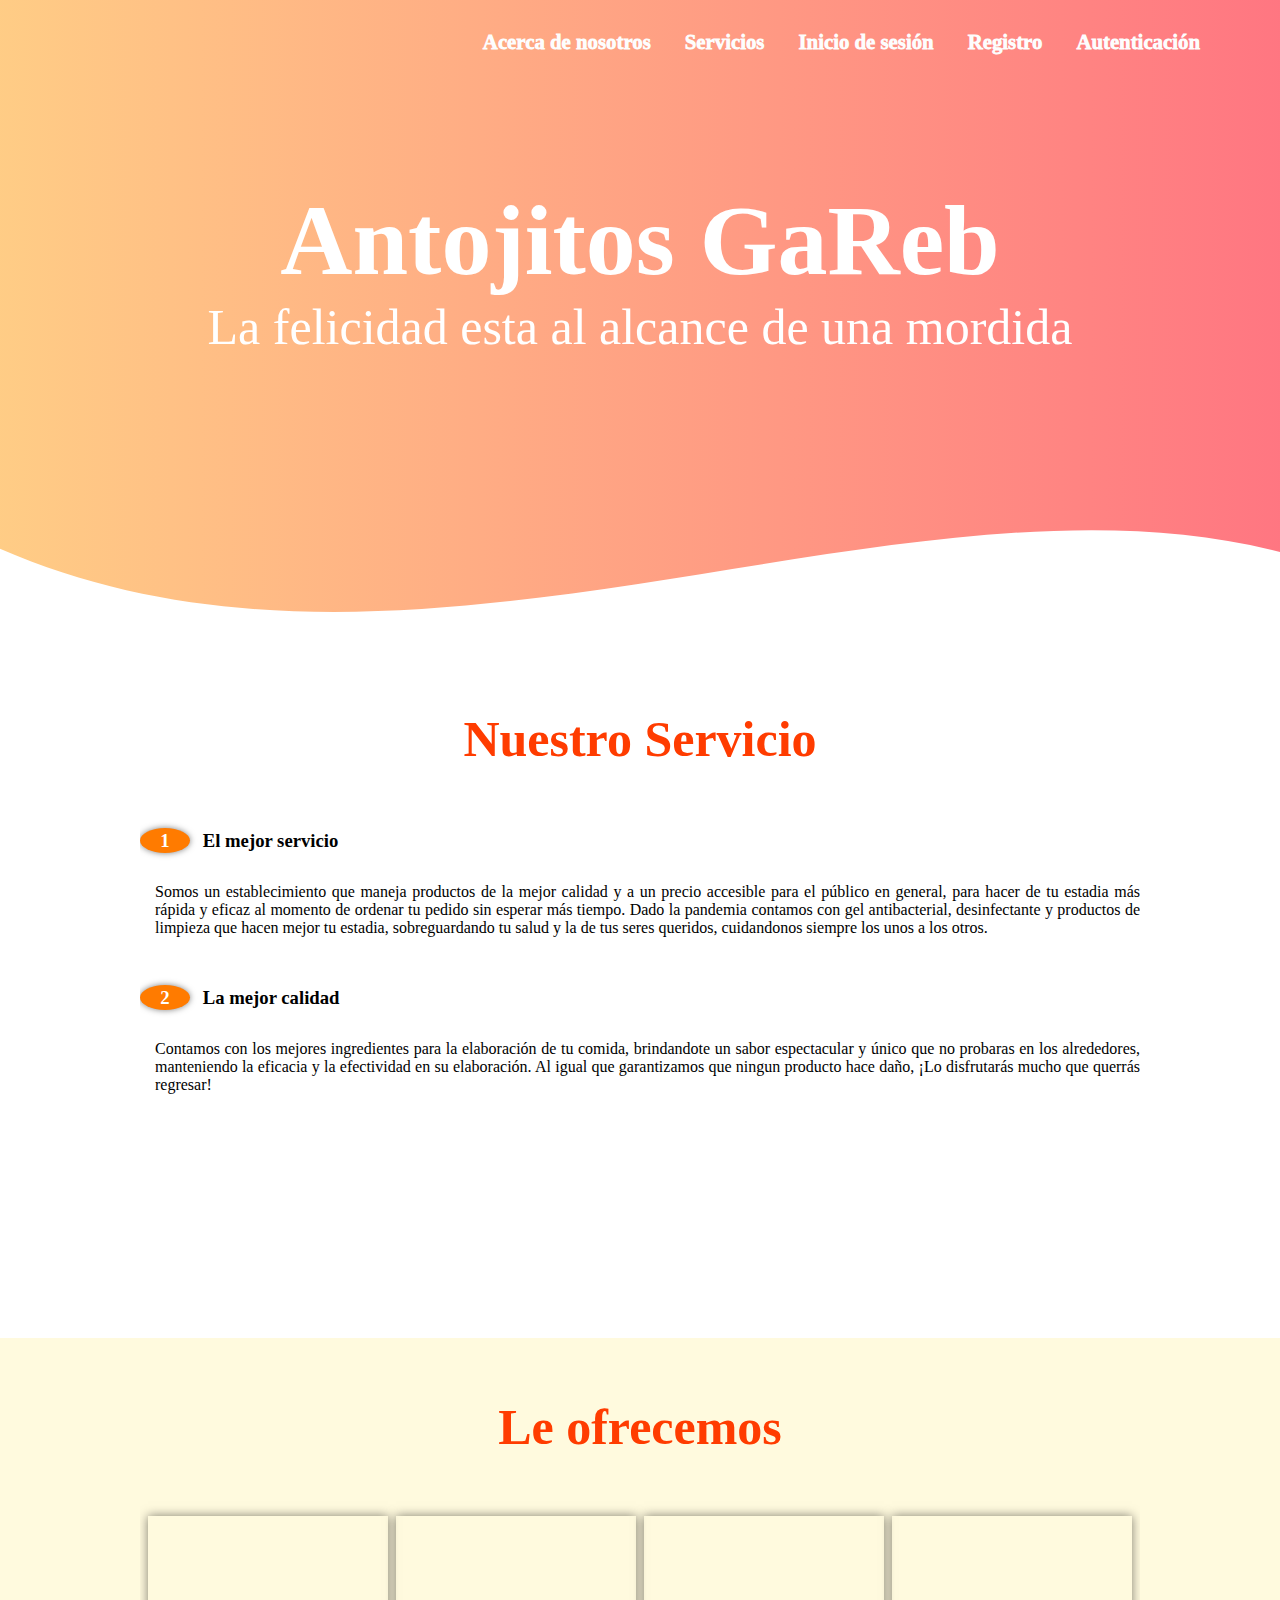
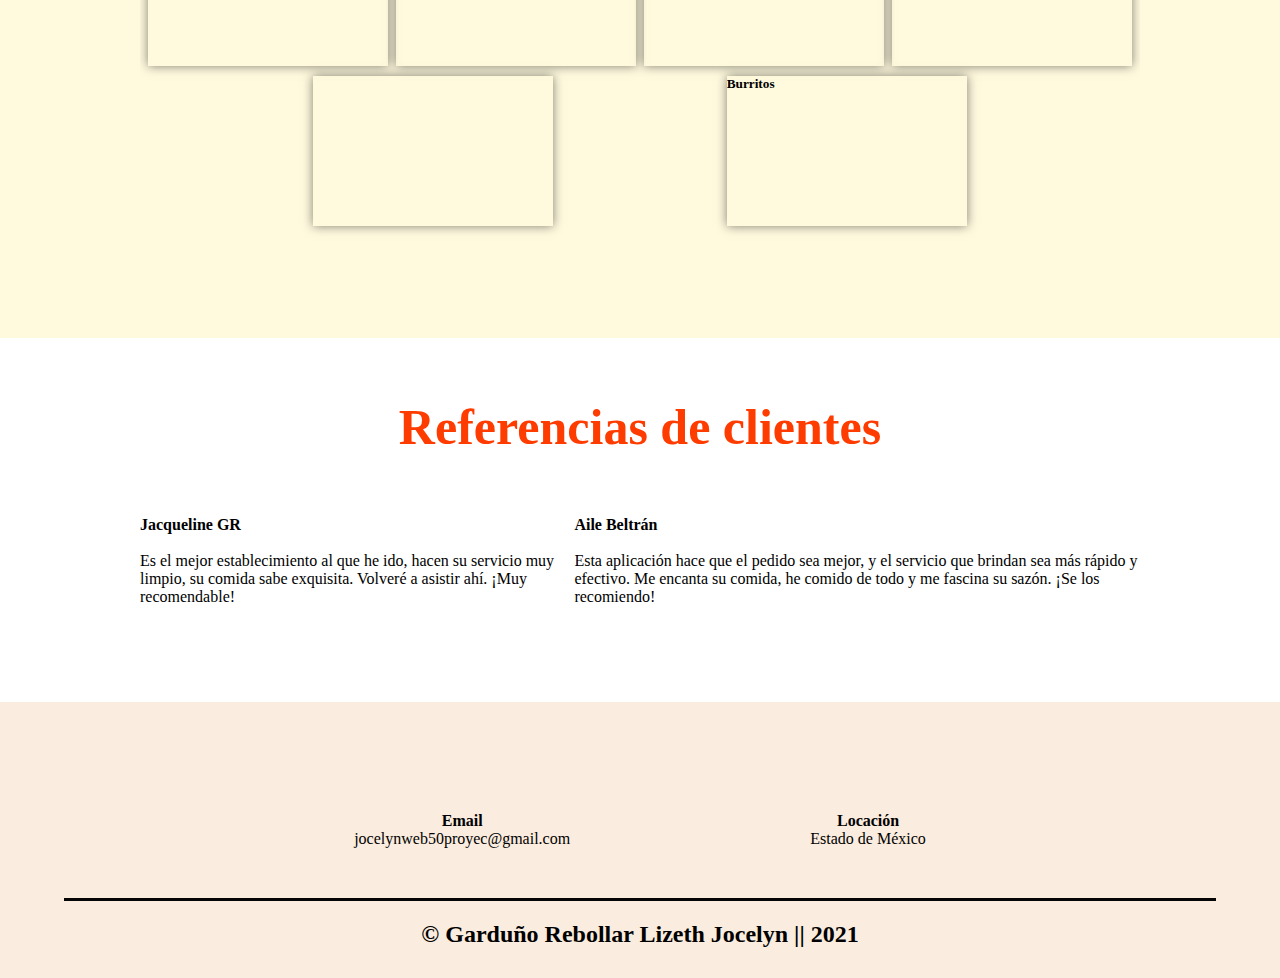
==== index.html @ 6f93dbb1 "Update index.html" ====
<!DOCTYPE html>
<html lang="es">
<head>
    <meta charset="UTF-8">
    <meta http-equiv="X-UA-Compatible" content="IE=edge">
    <meta name="viewport" content="width=device-width, initial-scale=1.0">
    <link rel="shortcut icon" href="img/icono.png" type="image/x-icon">
    <link rel="stylesheet" href="css/style.css">
    <title>Proyecto Final</title>
</head>
<body>
    <header>
        <nav>
            <a href="#nuestro-servicio">Acerca de nosotros</a>
            <a href="#servicios">Servicios</a>
            <a href="./iniciosesion.html">Inicio de sesión</a>
            <a href="./registro.html">Registro</a>
            <a href="./auten.html">Autenticación</a>
        </nav>
        <section class="textos-header">
            <h1>Antojitos GaReb</h1>
            <h2>La felicidad esta al alcance de una mordida</h2>
        </section> <br>
        <div class="wave" style="height: 150px; overflow: hidden;" ><svg viewBox="0 0 500 150" preserveAspectRatio="none" style="height: 100%; width: 100%;">
            <path d="M-9.12,36.02 C154.91,238.31 349.20,-49.98 500.00,49.98 L500.00,150.00 L0.00,150.00 Z" style="stroke: none; fill: rgb(255, 255, 255);"></path></svg></div>
    </header>
    <main>
        <section class="contenido sobre nosotros">
            <a name="nuestro-servicio"/>
            <h2 class="titulo" id="ac">Nuestro Servicio</h2>
            <div class="contenido-sobre-nosotros">
                <div class="contenido-textos">
                    <h3><span>1</span> El mejor servicio</h3>
                    <p>Somos un establecimiento que maneja productos de la mejor calidad y a un precio accesible para el público en general, para hacer de tu estadia más rápida y eficaz al momento de ordenar tu pedido sin esperar más tiempo. Dado la pandemia contamos con gel antibacterial, desinfectante y productos de limpieza que hacen mejor tu estadia, sobreguardando tu salud y la de tus seres queridos, cuidandonos siempre los unos a los otros.</p>
                    <br>
                    <h3><span>2</span> La mejor calidad</h3>
                    <p>Contamos con los mejores ingredientes para la elaboración de tu comida, brindandote un sabor espectacular y único que no probaras en los alrededores, manteniendo la eficacia y la efectividad en su elaboración. Al igual que garantizamos que ningun producto hace daño, ¡Lo disfrutarás mucho que querrás regresar! </p>
                </div>
            </div>
        </section>
        <section class="portafolio">
            <a name="servicios"/>
            <div class="contenido">
                <h2 class="titulo">Le ofrecemos</h2>
                <div class="galeria-port">
                    <div class="imagen-port">
                        <div class="comi">
                            <p>Hamburguesas<p>
                        </div>
                    </div>
                    <div class="imagen-port">
                        <div class="comi">
                            <p>Hot-Dogs<p>
                        </div>
                    </div>
                    <div class="imagen-port">
                        <div class="comi">
                            <p>Refrescos<p>
                        </div>
                    </div>
                    <div class="imagen-port">
                        <div class="comi">
                            <p>Papas-Fritas<p>
                        </div>
                    </div>
                    <div class="imagen-port">
                        <div class="comi">
                            <p>Aguas<p>
                        </div>
                    </div>
                    <div class="imagen-port">
                        <div class="comi">
                            <h5>Burritos<h5>
                        </div>
                    </div>
                </div>
            </div>
        </section>
        <div class="contenido">
            <h2 class="titulo">Referencias de clientes</h2>
            <div class="cards">
                    <div class="contenido-texto-card">
                        <h4>Jacqueline GR</h4> <br>
                        <p>Es el mejor establecimiento al que he ido, hacen su servicio muy limpio, su comida sabe exquisita. Volveré a asistir ahí. ¡Muy recomendable! </p>
                    </div>
                <br>
                <div class="cards">
                        <div class="contenido-texto-card">
                            <h4>Aile Beltrán</h4> <br>
                            <p>Esta aplicación hace que el pedido sea mejor, y el servicio que brindan sea más rápido y efectivo. Me encanta su comida, he comido de todo y me fascina su sazón. ¡Se los recomiendo! </p>
                    </div>
            </div>
        </div>
    </main>
    <br><br>
    <footer>
        <div class="contenido-footer">
            <div class="content-foo">
                <h4>Email</h4>
                <p>jocelynweb50proyec@gmail.com</p>
            </div>
            <div class="content-foo">
                <h4>Locación</h4>
                <p>Estado de México</p>
            </div>
        </div>
        <h3 class="titulo-final">&copy; Garduño Rebollar Lizeth Jocelyn  ||  2021</h3>
    </footer>
</body>
</html>
---- css/style.css ----
*{
    margin: 0;
    padding: 0;
    box-sizing: border-box;
}
body{
    font-family: 'open sans';
}
.contenido{
    padding: 60px 0;
    width: 100%;
    max-width: 1000px;
    margin: auto;
    overflow: hidden;
}
.titulo {
    color:#ff3c00;
    font-size: 50px;
    text-align: center;
    margin-bottom: 60px;
}
/*----Header----*/
header{
    width: 100%;
    height: 650px;
    background: #ff5f6cab;  
    /* fallback for old browsers */
    background: -webkit-linear-gradient(to right, #ffc471da, #ff5f6cda), url(../img/portada.jpg);  
    /* Chrome 10-25, Safari 5.1-6 */
    background: linear-gradient(to right, #ffc471da, #ff5f6cda), url(../img/portada.jpg); 
    /* W3C, IE 10+/ Edge, Firefox 16+, Chrome 26+, Opera 12+, Safari 7+ */
    background-size: cover;
    background-attachment: fixed;
}
nav{
    text-align: right;
    padding: 30px 50px 0 0;
}
nav > a{
    color:rgb(253, 253, 253);
    font-weight: 1000;
    text-decoration: none;
    margin-right: 30px;
    font-size: 130%;
}
nav > a:hover{
    text-decoration: underline;
}
header .textos-header{
    display:flex;
    height: 430px;
    width: 100%;
    align-items: center;
    justify-content: center;
    flex-direction: column;
    text-align: center;
}
.textos-header h1{
    font-size: 100px;
    color: white;
}
.textos-header h2{
    font-size: 50px;
    font-weight: 300;
    color: white;
}
.wave{
    position: absolute;
    width: 100%;
}
.contenido-sobre-nosotros{
    display: flex;
    justify-content: space-evenly;
    height: 450px;
}
.imagen-about-us{
    width: 48%;
}
.sobre-nosotros .contenido-textos{
    width:50%
}
.contenido-textos h3{
    margin-bottom: 30px;
}
.contenido-textos h3 span{
    background:rgb(255, 123, 0) ;
    color: white;
    border-radius: 100%;
    display: inline-block;
    text-align: center;
    width: 50px;
    height: 25px;
    padding: 2px;
    box-shadow: 0 0 6px 0 rgba(0, 0, 0, 0.5);
    margin-right: 8px;
}
.contenido-textos p{
    padding: 0px 0px 30px 15px;
    font-weight: 300;
    text-align: justify;
}
/*---Galeria---*/
.portafolio{
    background: #fff9dae1;
    height: 600px;
}
.galeria-port{
    display: flex;
    justify-content: space-evenly;
    flex-wrap: wrap;
}
.imagen-port{
    width: 24%;
    margin-bottom: 10px;
    height: 150px;
    overflow: hidden;
    position: relative;
    cursor: pointer;
    box-shadow: 0 0 10px 0 rgba(0, 0, 0, 0.5);
}
.imagen-port p{
    color:#0000;
    font-size: 50px;
    text-align: center;
}

/*---Clientes---*/
.cards{
    display: flex;
    justify-content: space-evenly;
}
.cards .card{
    background: rgb(255, 240, 190);
    display: flex;
    width: 90%;
    height: 90%;
    height: 150px;
    align-items: center;
    justify-content: space-evenly;
    border-radius: 5px;
    box-shadow: 0 0 6px 0 rgba(0, 0, 0, 0.5);
}
.cards .card > .contenido-texto-card{
    width: 60%;
    /*color*/
}
.cards .cad > .contenido-texto-card p{
    font-weight: 300;
    padding-top: 5px;
}
/*---Footer---*/
footer{
    background: #ebb68544;
    padding: 60px 0 30px 0;
    margin: auto;
    overflow: hidden;
}
.contenido-footer{
    display: flex;
    width: 90%;
    justify-content: space-evenly;
    margin: auto;
    padding: 50px;
    border-bottom: 3px solid rgb(5, 5, 5);
}
.content-foo{
    text-align: center;
}
.titulo-final{
    text-align: center;
    font-size: 24px;
    margin: 20px 0 0 0;
}
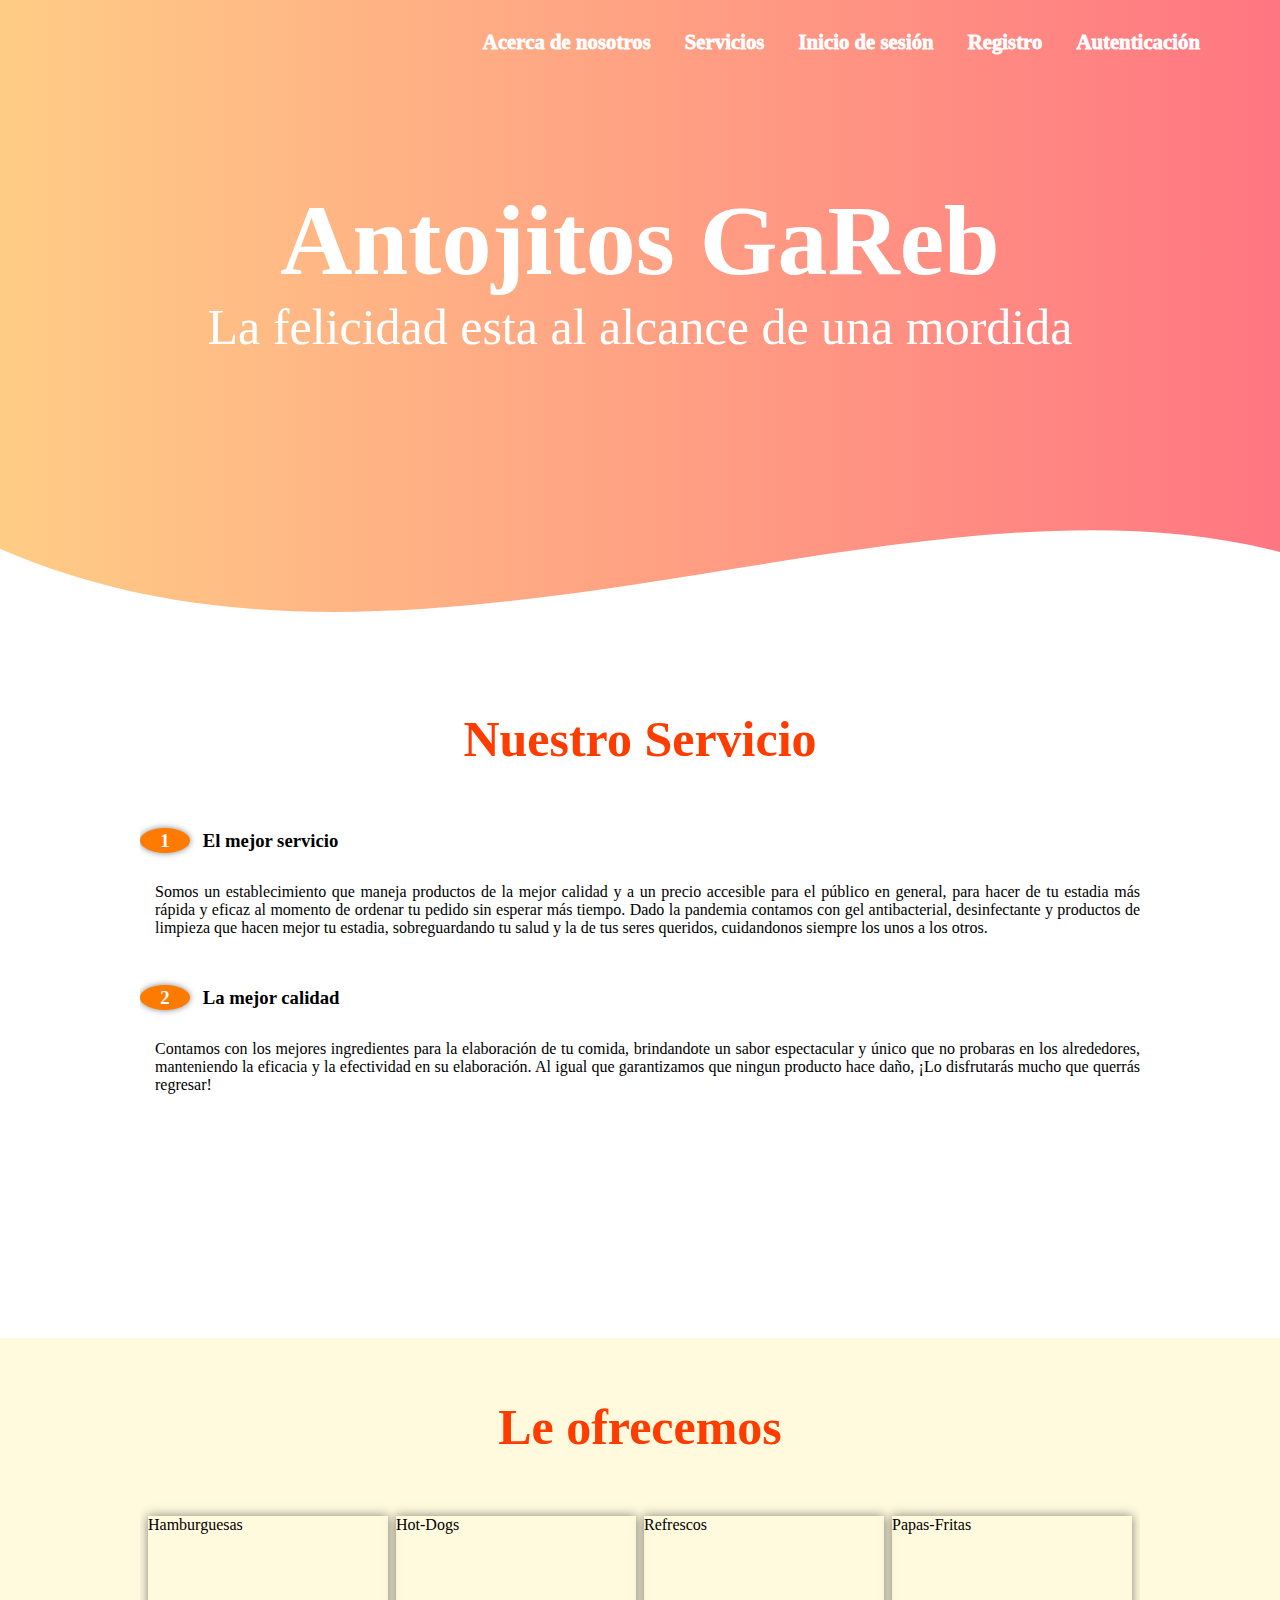
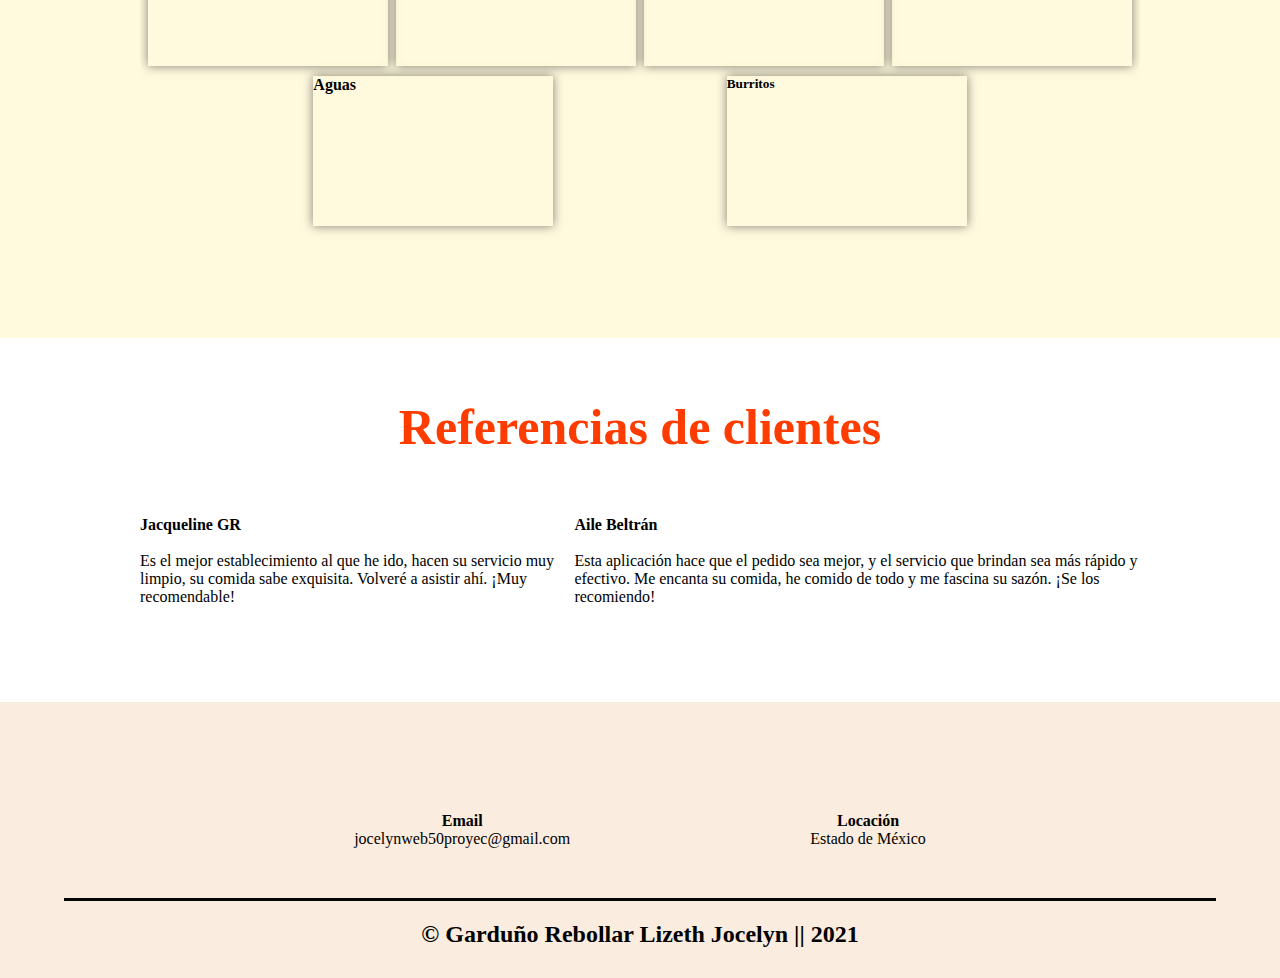
==== commit 368c1d2d: "Update index.html" ====
--- a/index.html
+++ b/index.html
@@ -65,7 +65,7 @@
                     </div>
                     <div class="imagen-port">
                         <div class="comi">
-                            <p>Aguas<p>
+                            <h4>Aguas<h4>
                         </div>
                     </div>
                     <div class="imagen-port">
--- a/css/style.css
+++ b/css/style.css
@@ -118,11 +118,6 @@
     cursor: pointer;
     box-shadow: 0 0 10px 0 rgba(0, 0, 0, 0.5);
 }
-.imagen-port p{
-    color:#0000;
-    font-size: 50px;
-    text-align: center;
-}
 
 /*---Clientes---*/
 .cards{
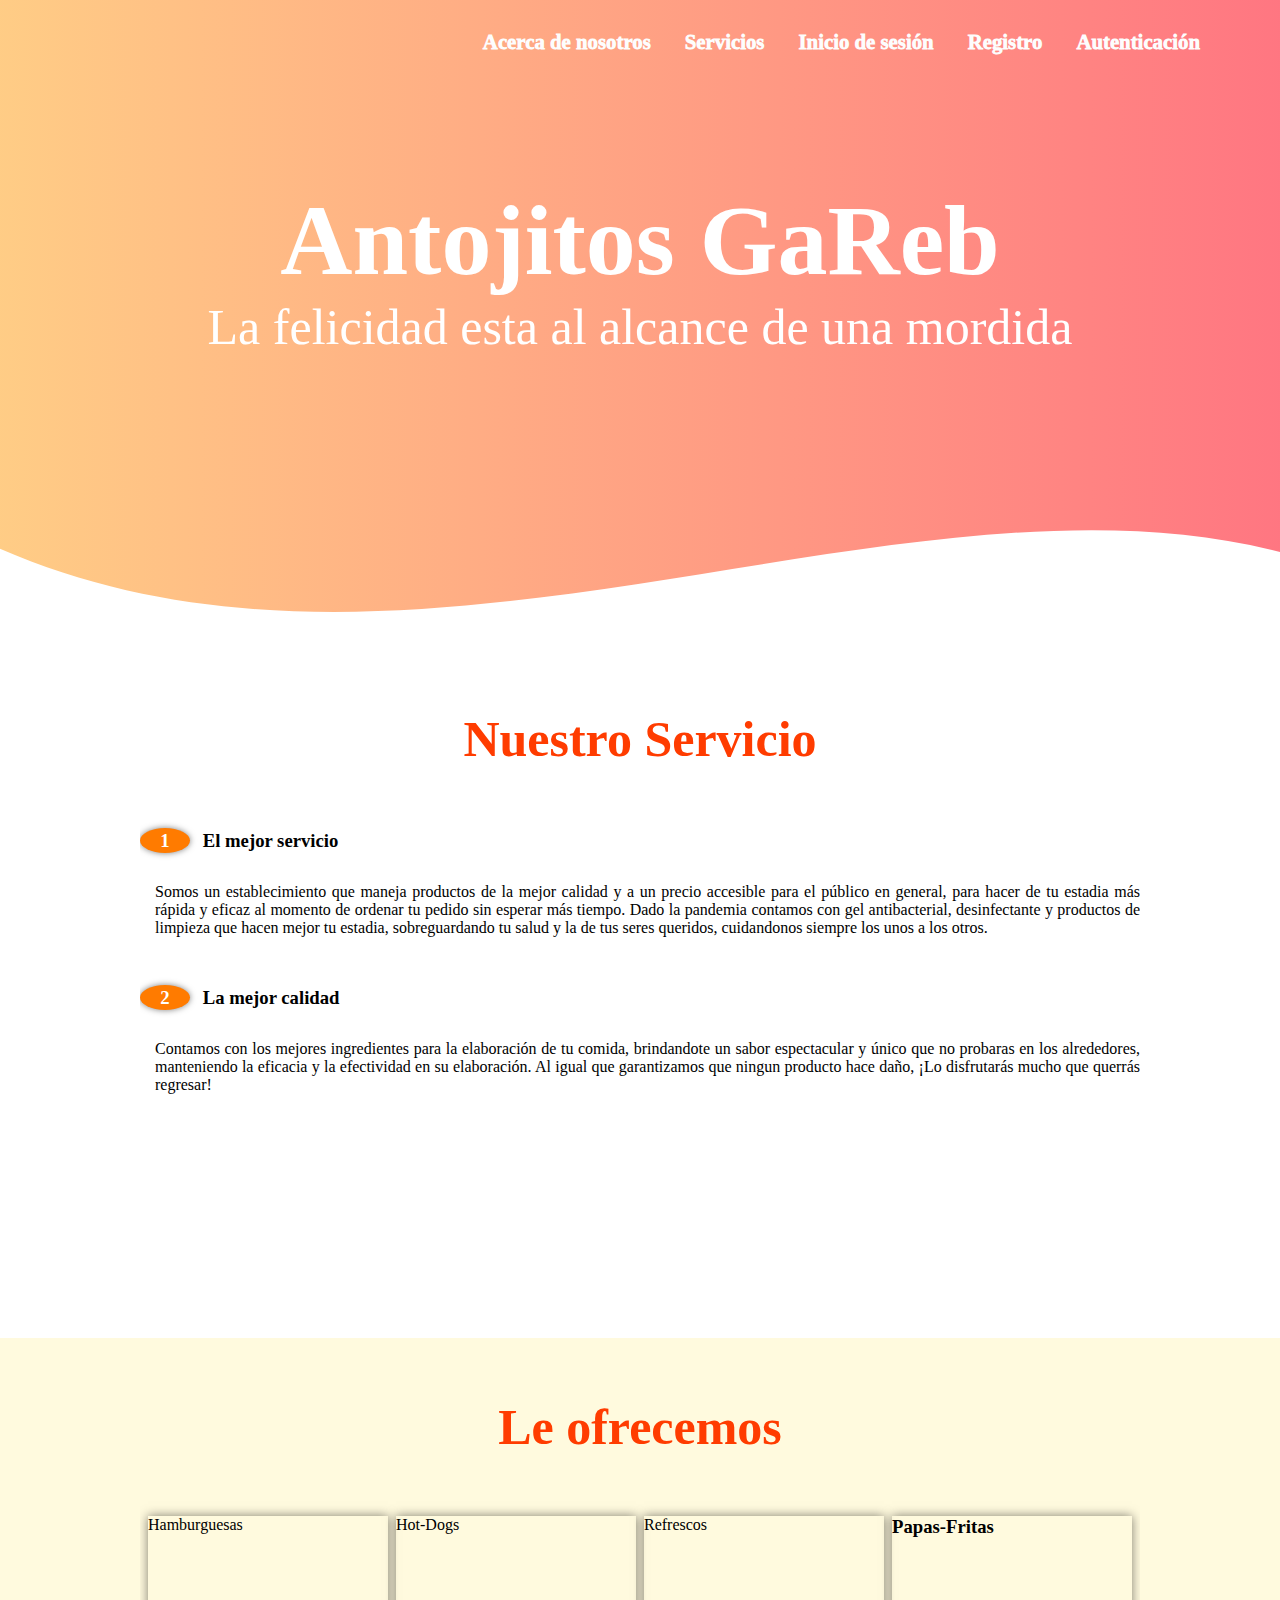
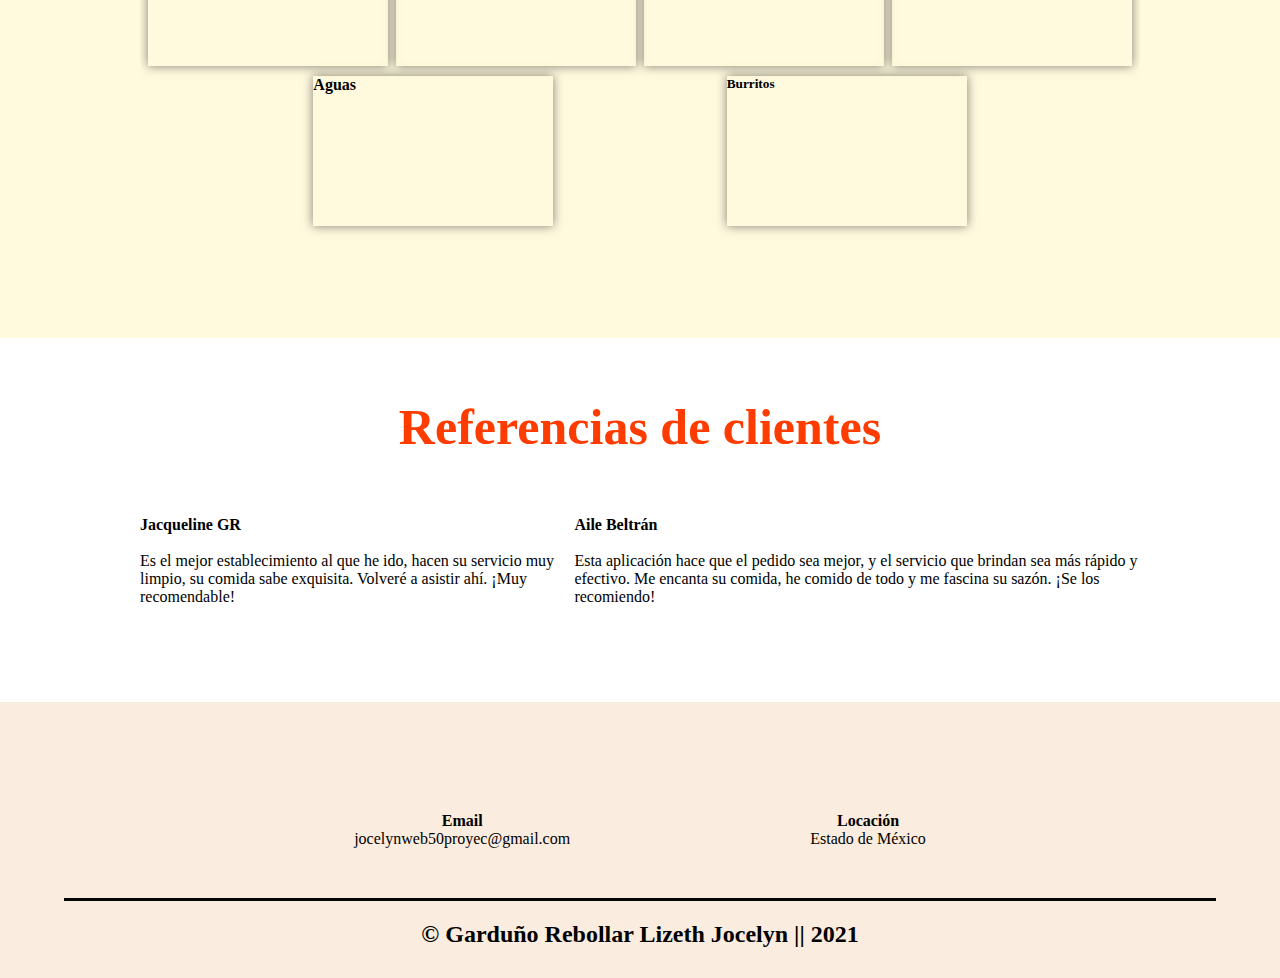
==== commit 8f3c4dec: "Update index.html" ====
--- a/index.html
+++ b/index.html
@@ -60,7 +60,7 @@
                     </div>
                     <div class="imagen-port">
                         <div class="comi">
-                            <p>Papas-Fritas<p>
+                            <h3>Papas-Fritas<h3>
                         </div>
                     </div>
                     <div class="imagen-port">
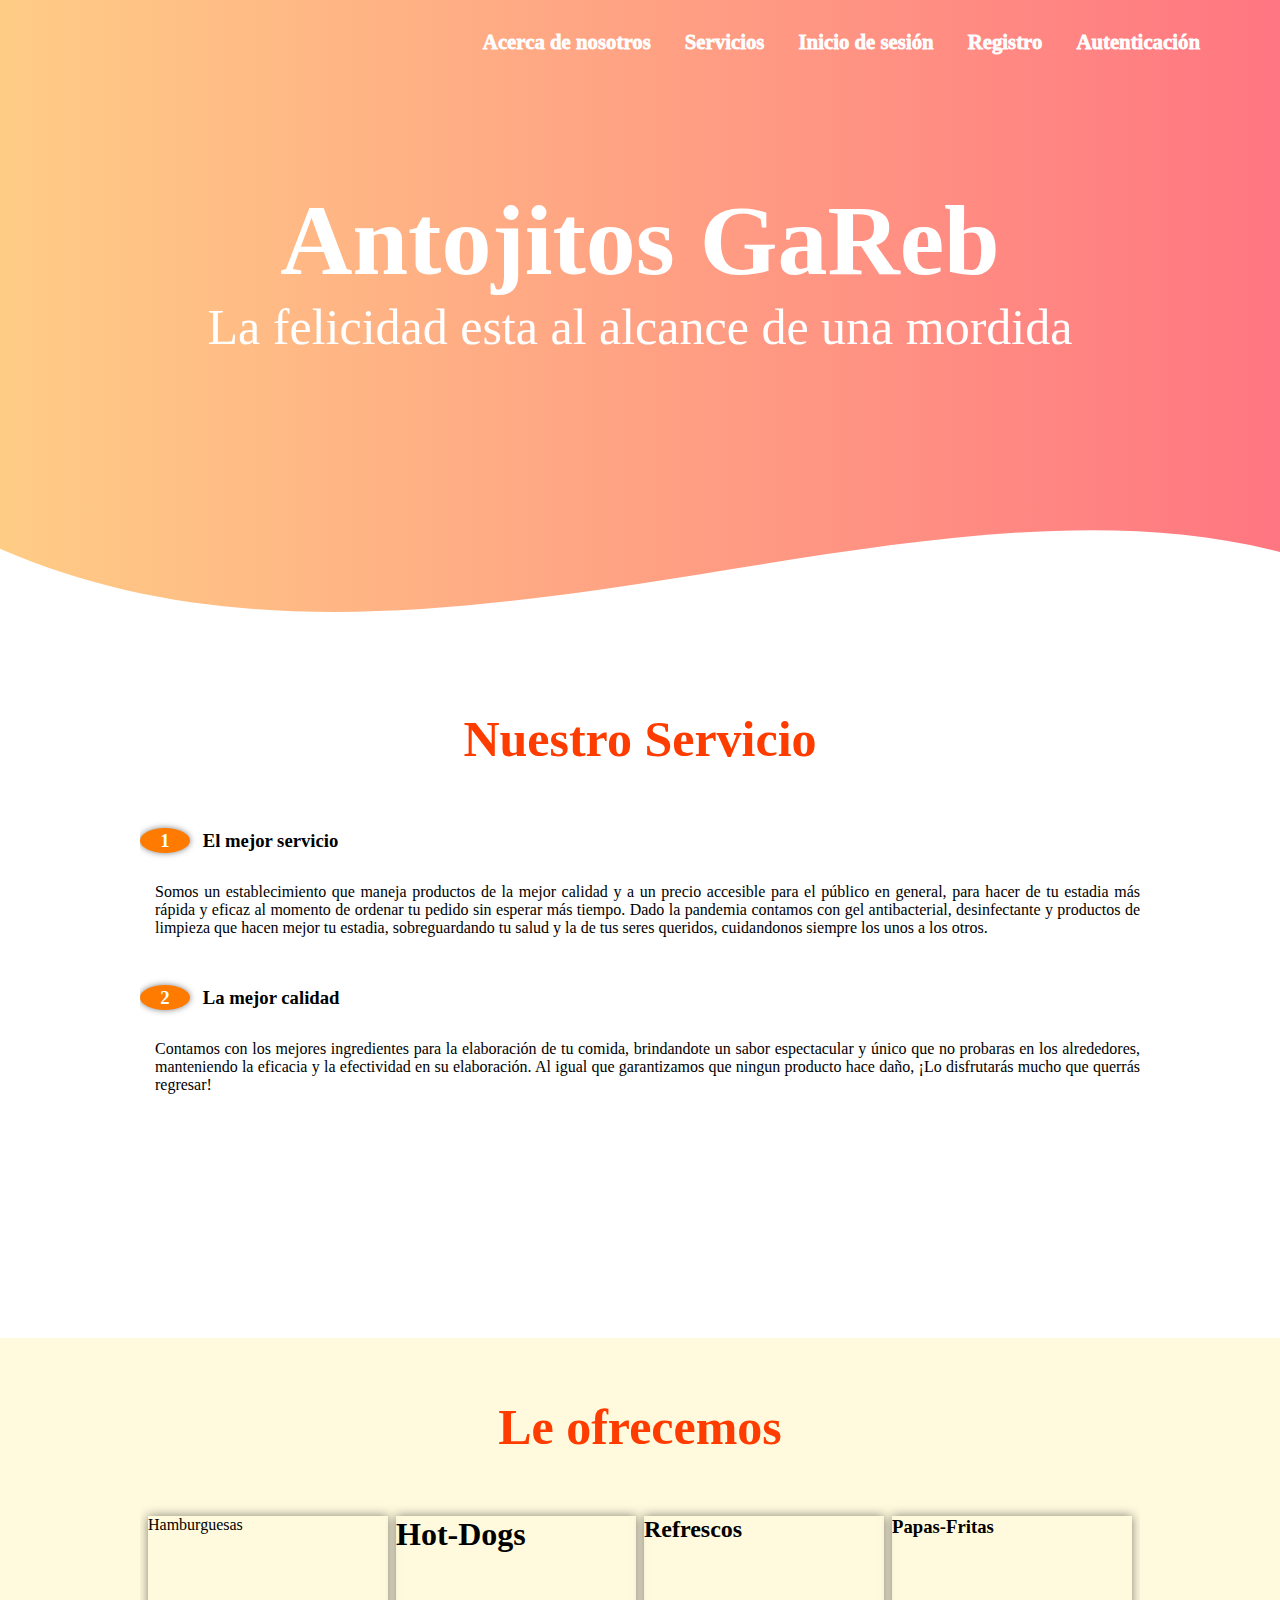
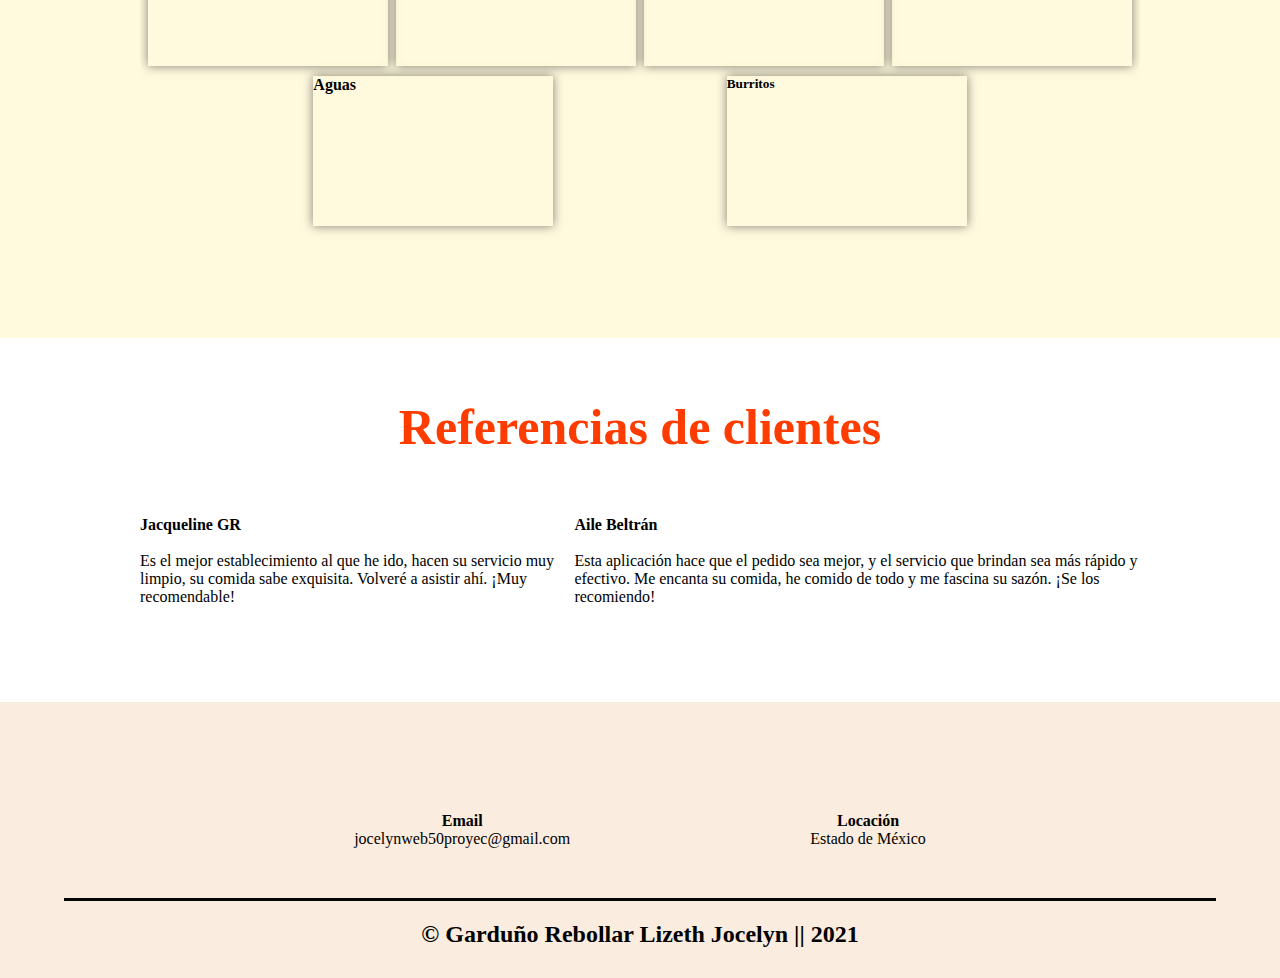
==== commit bb48fd5d: "Update index.html" ====
--- a/index.html
+++ b/index.html
@@ -50,12 +50,12 @@
                     </div>
                     <div class="imagen-port">
                         <div class="comi">
-                            <p>Hot-Dogs<p>
+                            <h1>Hot-Dogs<h1>
                         </div>
                     </div>
                     <div class="imagen-port">
                         <div class="comi">
-                            <p>Refrescos<p>
+                            <h2>Refrescos<h2>
                         </div>
                     </div>
                     <div class="imagen-port">
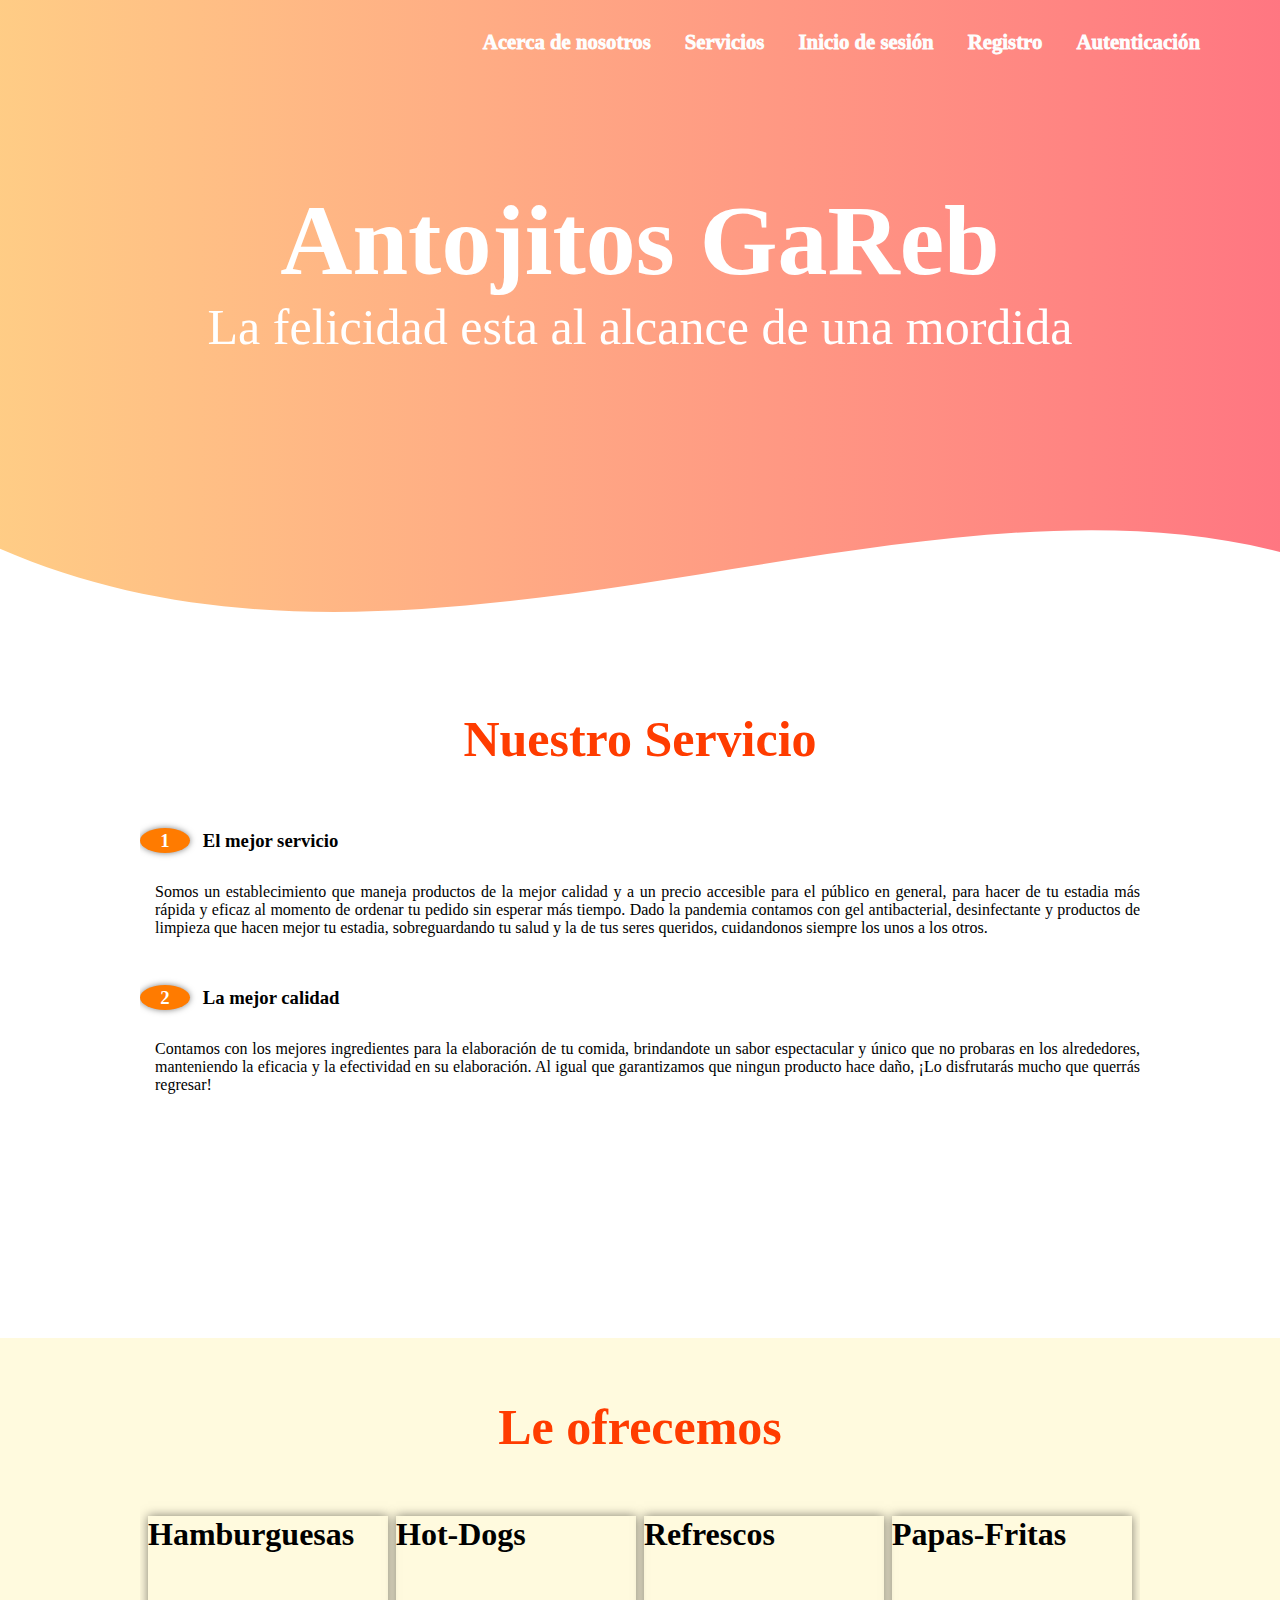
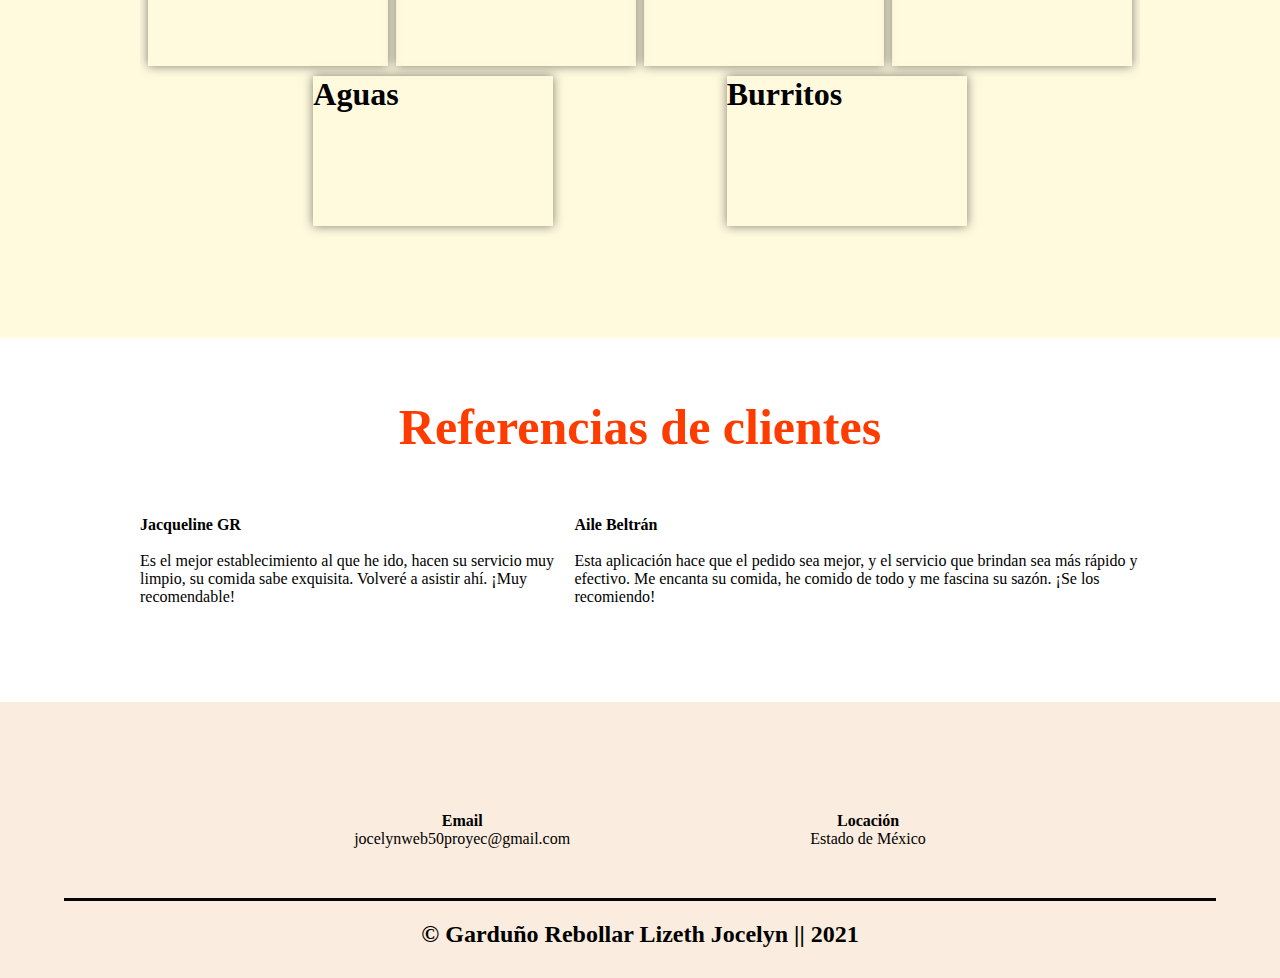
==== commit 4a9a26dc: "Update index.html" ====
--- a/index.html
+++ b/index.html
@@ -45,7 +45,7 @@
                 <div class="galeria-port">
                     <div class="imagen-port">
                         <div class="comi">
-                            <p>Hamburguesas<p>
+                            <h1>Hamburguesas<h1>
                         </div>
                     </div>
                     <div class="imagen-port">
@@ -55,22 +55,22 @@
                     </div>
                     <div class="imagen-port">
                         <div class="comi">
-                            <h2>Refrescos<h2>
+                            <h1>Refrescos<h1>
                         </div>
                     </div>
                     <div class="imagen-port">
                         <div class="comi">
-                            <h3>Papas-Fritas<h3>
+                            <h1>Papas-Fritas<h1>
                         </div>
                     </div>
                     <div class="imagen-port">
                         <div class="comi">
-                            <h4>Aguas<h4>
+                            <h1>Aguas<h1>
                         </div>
                     </div>
                     <div class="imagen-port">
                         <div class="comi">
-                            <h5>Burritos<h5>
+                            <h1>Burritos<h1>
                         </div>
                     </div>
                 </div>
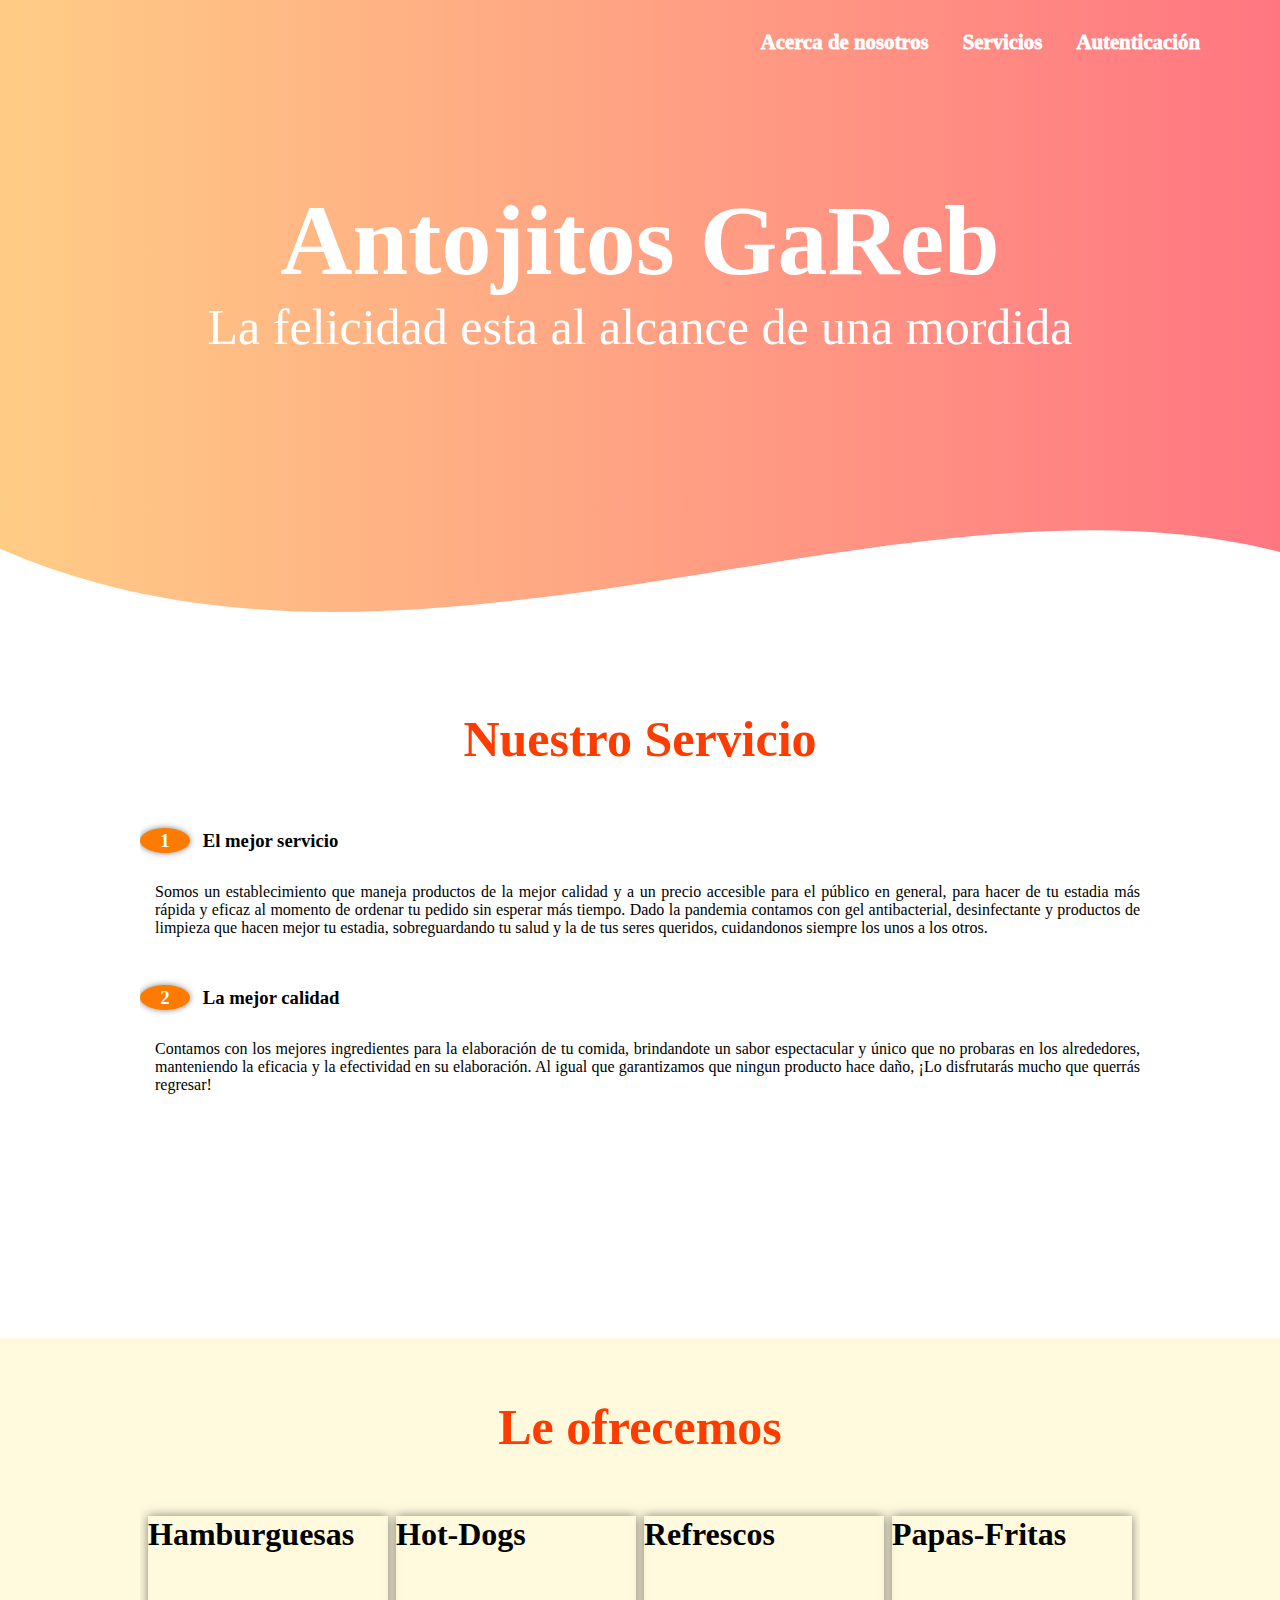
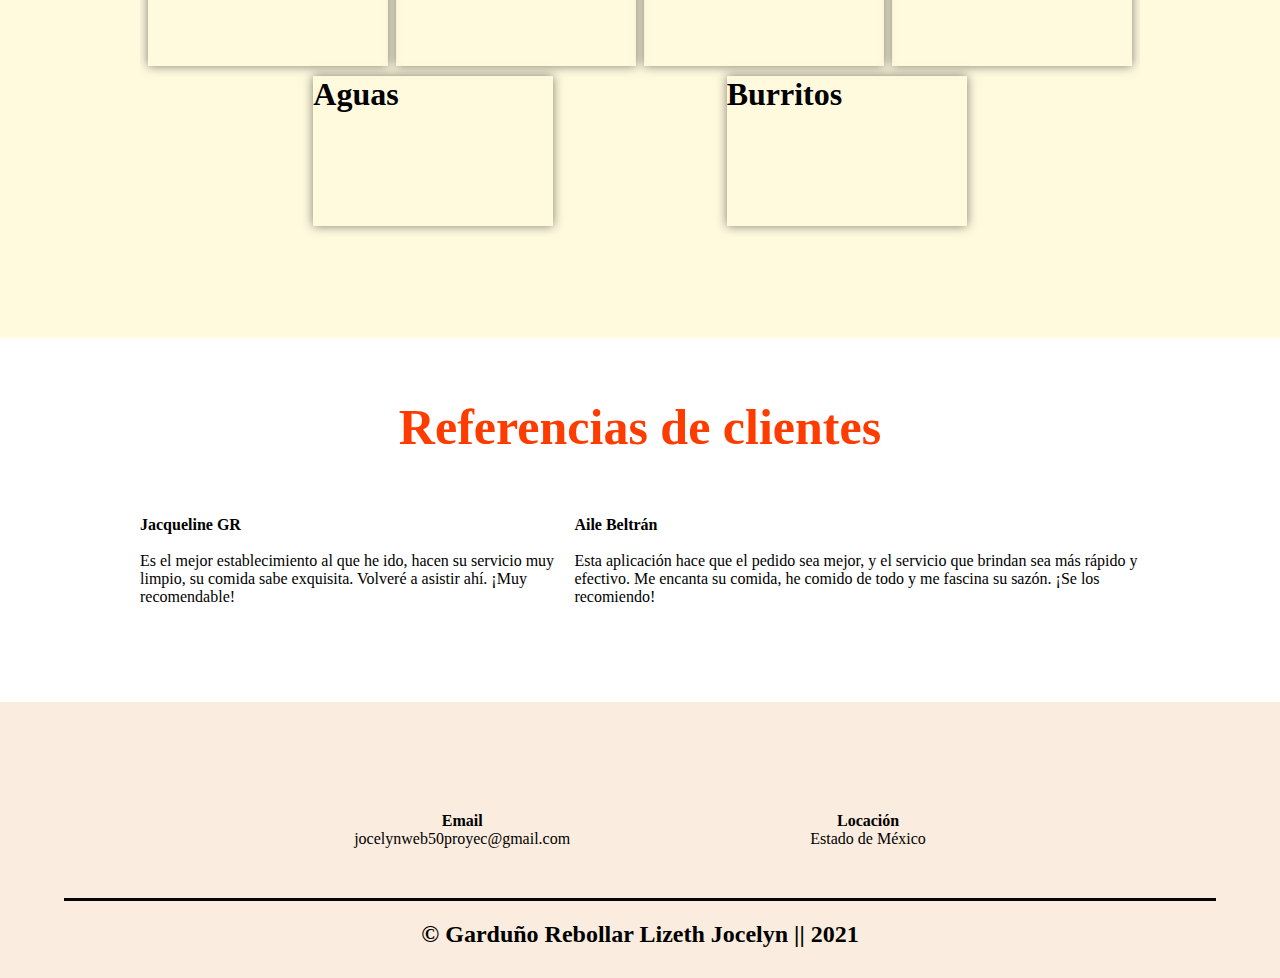
==== commit 5a37f6d0: "Update index.html" ====
--- a/index.html
+++ b/index.html
@@ -13,8 +13,6 @@
         <nav>
             <a href="#nuestro-servicio">Acerca de nosotros</a>
             <a href="#servicios">Servicios</a>
-            <a href="./iniciosesion.html">Inicio de sesión</a>
-            <a href="./registro.html">Registro</a>
             <a href="./auten.html">Autenticación</a>
         </nav>
         <section class="textos-header">
--- a/css/style.css
+++ b/css/style.css
@@ -142,6 +142,7 @@
 .cards .cad > .contenido-texto-card p{
     font-weight: 300;
     padding-top: 5px;
+    text-align: justify;
 }
 /*---Footer---*/
 footer{
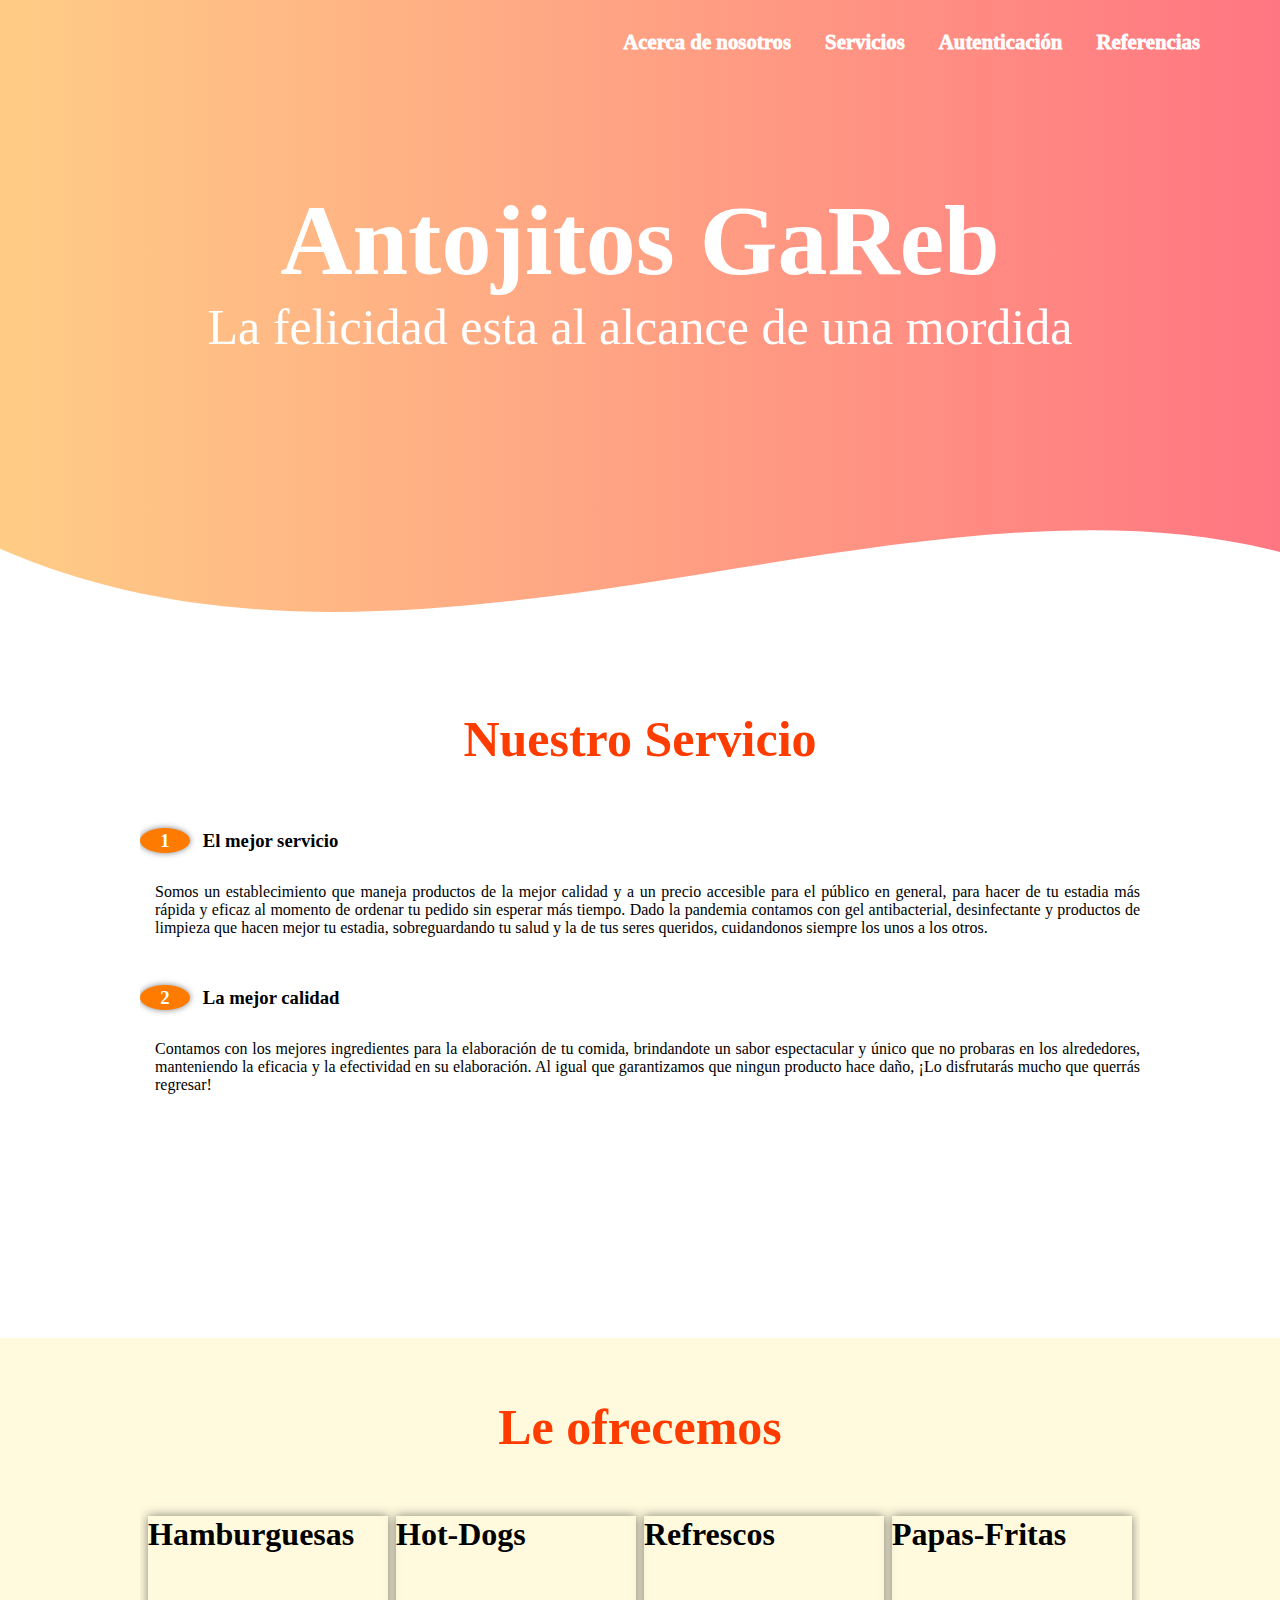
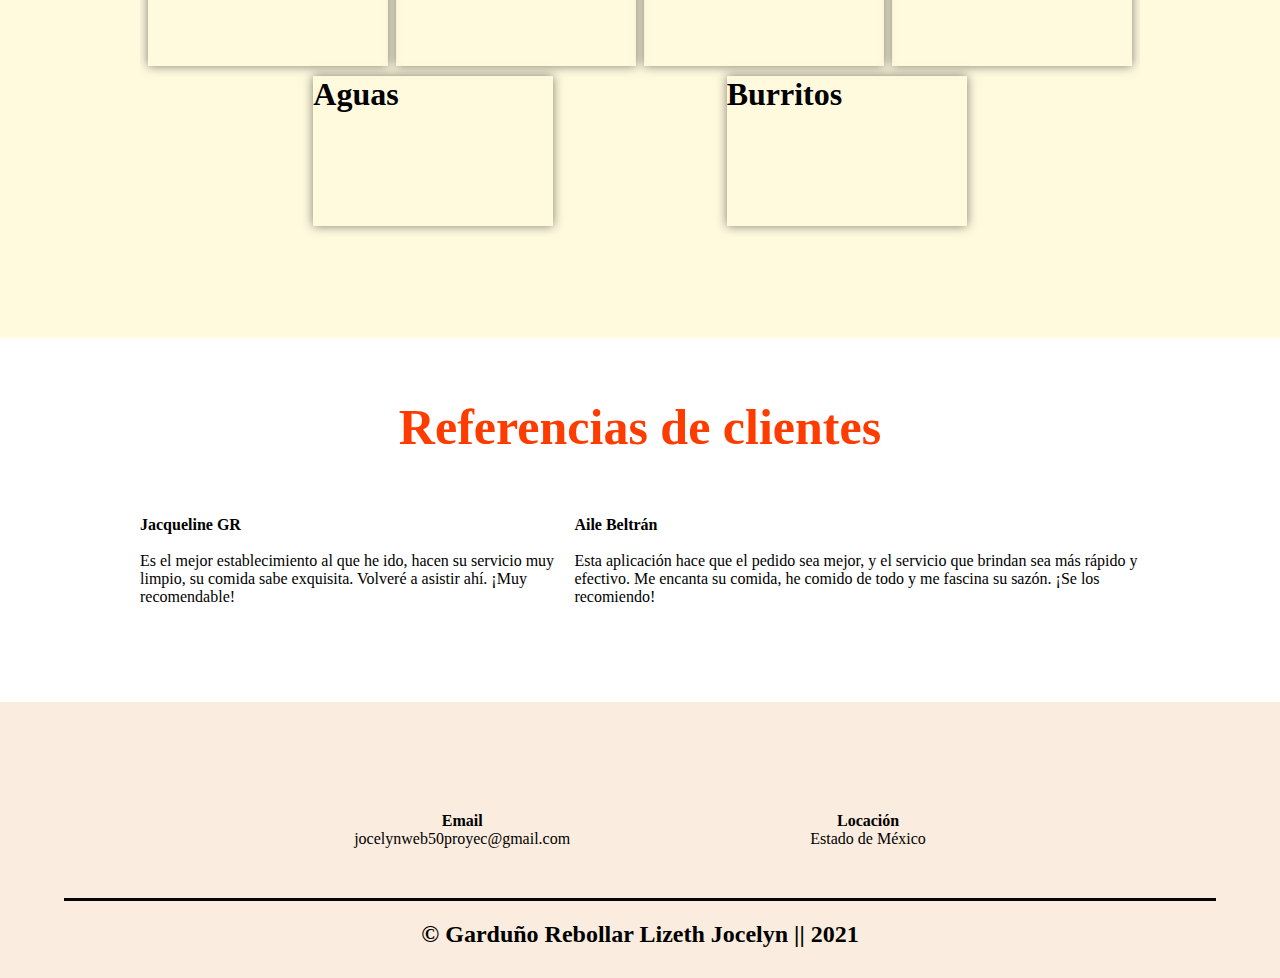
==== commit b93efdb2: "Update index.html" ====
--- a/index.html
+++ b/index.html
@@ -4,7 +4,6 @@
     <meta charset="UTF-8">
     <meta http-equiv="X-UA-Compatible" content="IE=edge">
     <meta name="viewport" content="width=device-width, initial-scale=1.0">
-    <link rel="shortcut icon" href="img/icono.png" type="image/x-icon">
     <link rel="stylesheet" href="css/style.css">
     <title>Proyecto Final</title>
 </head>
@@ -14,6 +13,7 @@
             <a href="#nuestro-servicio">Acerca de nosotros</a>
             <a href="#servicios">Servicios</a>
             <a href="./auten.html">Autenticación</a>
+            <a href="#referencias">Referencias</a>
         </nav>
         <section class="textos-header">
             <h1>Antojitos GaReb</h1>
@@ -75,6 +75,7 @@
             </div>
         </section>
         <div class="contenido">
+             <a name="referencias"/>
             <h2 class="titulo">Referencias de clientes</h2>
             <div class="cards">
                     <div class="contenido-texto-card">
